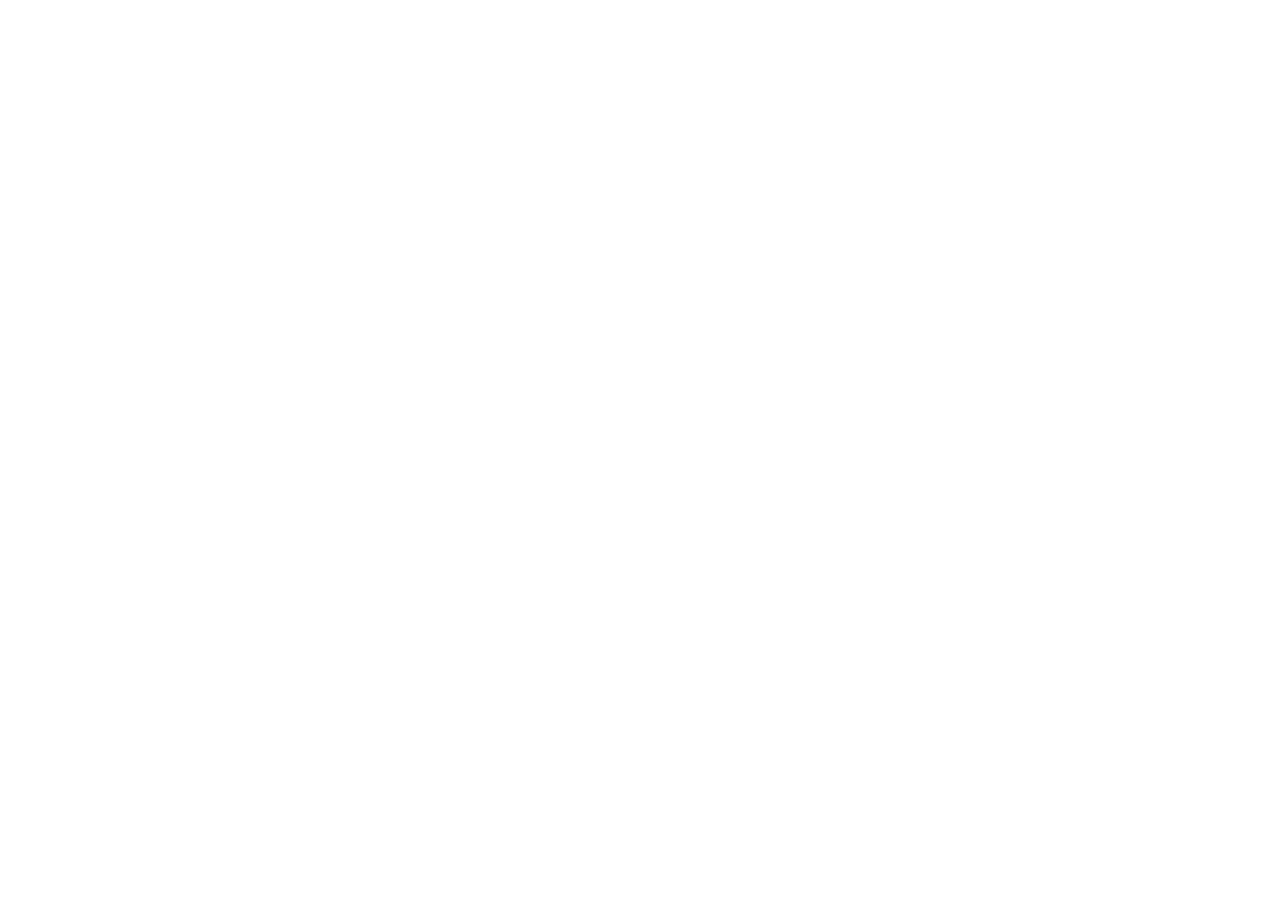
==== index.html @ 93388467 "Requirements-Agreements" ====
<!DOCTYPE html>
<html lang="en">
<head>
    <meta charset="UTF-8">
    <meta name="viewport" content="width=device-width, initial-scale=1.0">
    <title>El Granero de Lima</title>
</head>
<body>

    
    
</body>
</html>
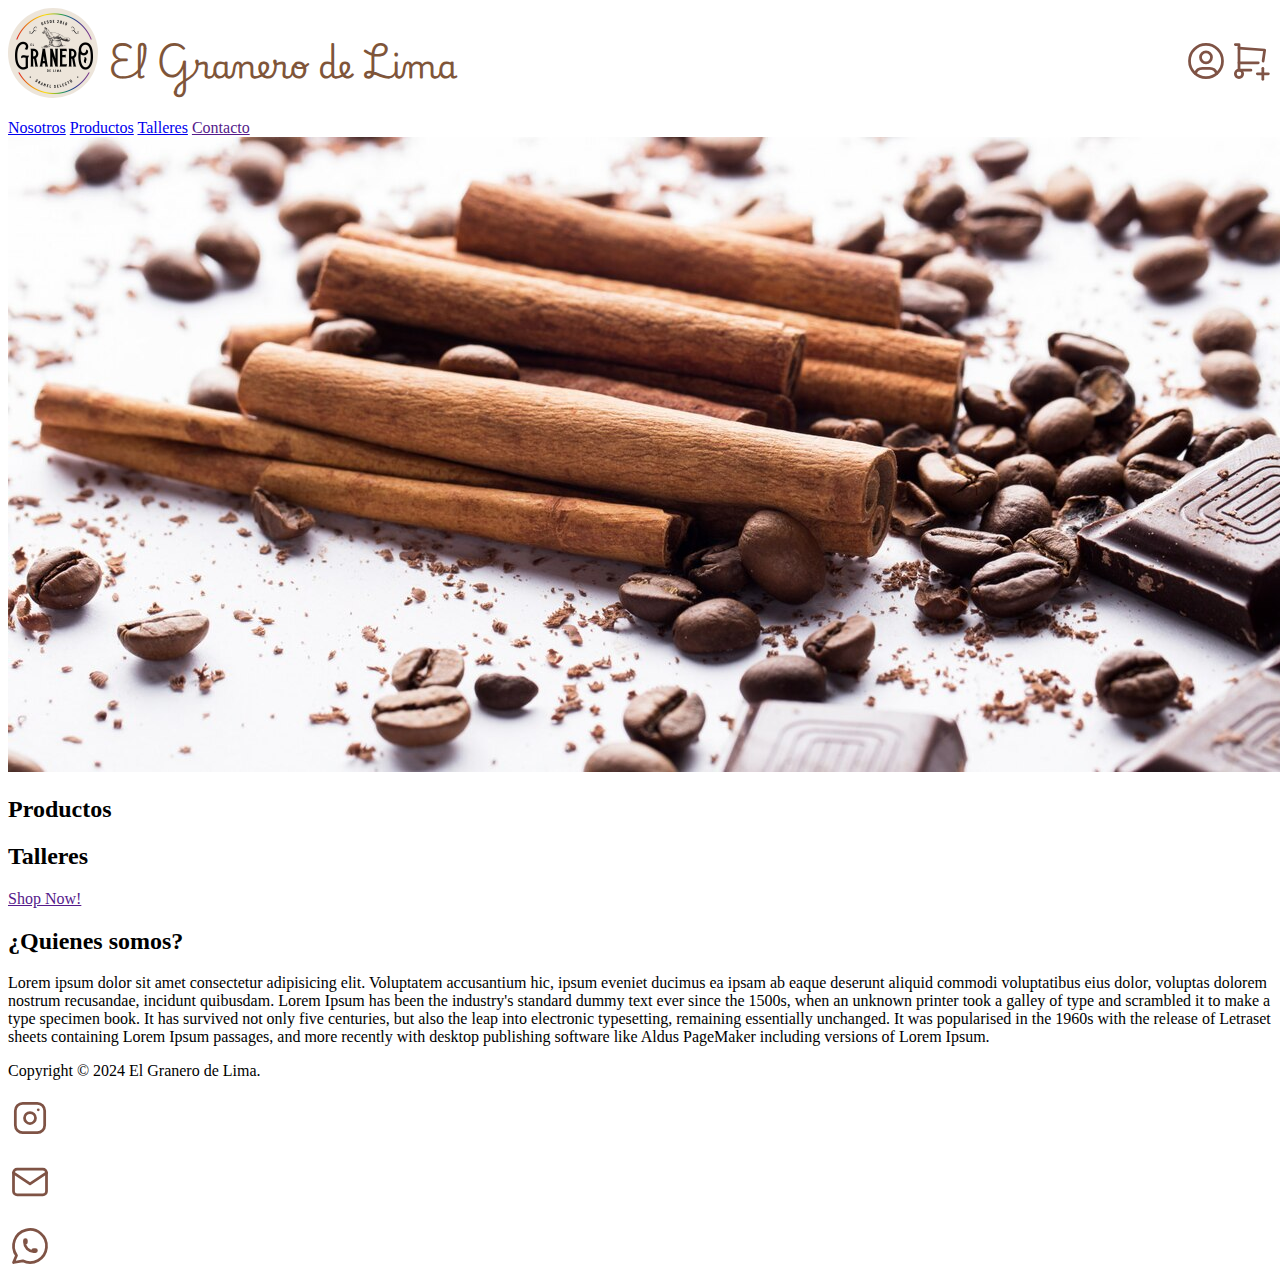
==== commit 873d17a6: "feature: modificar archivo index.html y elaborar estructura html de dicho archivo" ====
--- a/index.html
+++ b/index.html
@@ -4,10 +4,78 @@
     <meta charset="UTF-8">
     <meta name="viewport" content="width=device-width, initial-scale=1.0">
     <title>El Granero de Lima</title>
+    <link rel="preload" href="css/style.css" as="style">
+    <link rel="stylesheet" href="css/style.css">
+    <link rel="preconnect" href="https://fonts.googleapis.com">
+    <link rel="preconnect" href="https://fonts.gstatic.com" crossorigin>
+    <link href="https://fonts.googleapis.com/css2?family=Playwrite+PT:wght@100..400&family=Righteous&display=swap" rel="stylesheet">
 </head>
 <body>
-
-    
-    
+    <div class="header-container">
+    <header>
+        <img src="img/logo-granero.jpg">
+        <h1>El Granero de Lima</h1> 
+    </header>
+    <section>
+        <p><svg xmlns="http://www.w3.org/2000/svg" class="icon icon-tabler icon-tabler-user-circle" width="44" height="44" viewBox="0 0 24 24" stroke-width="1.5" stroke="#7f5345" fill="none" stroke-linecap="round" stroke-linejoin="round">
+            <path stroke="none" d="M0 0h24v24H0z" fill="none"/>
+            <path d="M12 12m-9 0a9 9 0 1 0 18 0a9 9 0 1 0 -18 0" />
+            <path d="M12 10m-3 0a3 3 0 1 0 6 0a3 3 0 1 0 -6 0" />
+            <path d="M6.168 18.849a4 4 0 0 1 3.832 -2.849h4a4 4 0 0 1 3.834 2.855" />
+          </svg>
+        </p>
+        <p><svg xmlns="http://www.w3.org/2000/svg" class="icon icon-tabler icon-tabler-shopping-cart-plus" width="44" height="44" viewBox="0 0 24 24" stroke-width="1.5" stroke="#7f5345" fill="none" stroke-linecap="round" stroke-linejoin="round">
+            <path stroke="none" d="M0 0h24v24H0z" fill="none"/>
+            <path d="M4 19a2 2 0 1 0 4 0a2 2 0 0 0 -4 0" />
+            <path d="M12.5 17h-6.5v-14h-2" />
+            <path d="M6 5l14 1l-.86 6.017m-2.64 .983h-10.5" />
+            <path d="M16 19h6" />
+            <path d="M19 16v6" />
+          </svg>
+        </p>
+    </section> 
+    </div>
+    <nav>
+        <a href="#info">Nosotros</a>
+        <a href="pages/sales.html">Productos</a>
+        <a href="#talleres">Talleres</a>
+        <a href="">Contacto</a>
+    </nav>
+    <img src="img/banner6.jpg">
+    <main>
+        <h2 id="productos">Productos</h2>
+        <h2 id="talleres">Talleres</h2>
+        <a href="">Shop Now!</a>
+        <h2 id="info">¿Quienes somos?</h2>
+        <p>Lorem ipsum dolor sit amet consectetur adipisicing elit. Voluptatem accusantium hic, ipsum eveniet ducimus ea ipsam ab eaque deserunt aliquid 
+            commodi voluptatibus eius dolor, voluptas dolorem nostrum recusandae, incidunt quibusdam. Lorem Ipsum has been the industry's standard dummy 
+            text ever since the 1500s, when an unknown printer took a galley of type and scrambled it to make a type specimen book. It has survived not 
+            only five centuries, but also the leap into electronic typesetting, remaining essentially unchanged. It was popularised in the 1960s with 
+            the release of Letraset sheets containing Lorem Ipsum passages, and more recently with desktop publishing software like Aldus PageMaker 
+            including versions of Lorem Ipsum.</p>
+    </main>
+    <footer>
+        <p>Copyright © 2024 El Granero de Lima.</p>
+        <p><svg xmlns="http://www.w3.org/2000/svg" class="icon icon-tabler icon-tabler-brand-instagram" width="44" height="44" viewBox="0 0 24 24" stroke-width="1.5" stroke="#7f5345" fill="none" stroke-linecap="round" stroke-linejoin="round">
+            <path stroke="none" d="M0 0h24v24H0z" fill="none"/>
+            <path d="M4 4m0 4a4 4 0 0 1 4 -4h8a4 4 0 0 1 4 4v8a4 4 0 0 1 -4 4h-8a4 4 0 0 1 -4 -4z" />
+            <path d="M12 12m-3 0a3 3 0 1 0 6 0a3 3 0 1 0 -6 0" />
+            <path d="M16.5 7.5l0 .01" />
+          </svg>
+        </p>
+        <p><svg xmlns="http://www.w3.org/2000/svg" class="icon icon-tabler icon-tabler-mail" width="44" height="44" viewBox="0 0 24 24" stroke-width="1.5" stroke="#7f5345" fill="none" stroke-linecap="round" stroke-linejoin="round">
+            <path stroke="none" d="M0 0h24v24H0z" fill="none"/>
+            <path d="M3 7a2 2 0 0 1 2 -2h14a2 2 0 0 1 2 2v10a2 2 0 0 1 -2 2h-14a2 2 0 0 1 -2 -2v-10z" />
+            <path d="M3 7l9 6l9 -6" />
+          </svg>
+        </p>
+        <p><svg xmlns="http://www.w3.org/2000/svg" class="icon icon-tabler icon-tabler-brand-whatsapp" width="44" height="44" viewBox="0 0 24 24" stroke-width="1.5" stroke="#7f5345" fill="none" stroke-linecap="round" stroke-linejoin="round">
+            <path stroke="none" d="M0 0h24v24H0z" fill="none"/>
+            <path d="M3 21l1.65 -3.8a9 9 0 1 1 3.4 2.9l-5.05 .9" />
+            <path d="M9 10a.5 .5 0 0 0 1 0v-1a.5 .5 0 0 0 -1 0v1a5 5 0 0 0 5 5h1a.5 .5 0 0 0 0 -1h-1a.5 .5 0 0 0 0 1" />
+          </svg>
+        </p>
+    </footer>
+    <script src="js/app.js"></script>
 </body>
 </html>--- a/css/style.css
+++ b/css/style.css
@@ -0,0 +1,23 @@
+header{
+    display: flex;
+}
+header img{
+    width: 90px;
+    height: 90px;
+    border-radius: 50%;
+}
+h1{
+    margin-left: 10px;
+    font-size: xx-large;
+    font-family: "Playwrite PT";
+    color: #7F5539;
+}
+section {
+    display: flex;
+    text-align: right;
+}
+.header-container{
+    display: flex;
+    align-items: center;
+    justify-content: space-between;
+}--- a/css/style.css
+++ b/css/style.css
@@ -0,0 +1,23 @@
+header{
+    display: flex;
+}
+header img{
+    width: 90px;
+    height: 90px;
+    border-radius: 50%;
+}
+h1{
+    margin-left: 10px;
+    font-size: xx-large;
+    font-family: "Playwrite PT";
+    color: #7F5539;
+}
+section {
+    display: flex;
+    text-align: right;
+}
+.header-container{
+    display: flex;
+    align-items: center;
+    justify-content: space-between;
+}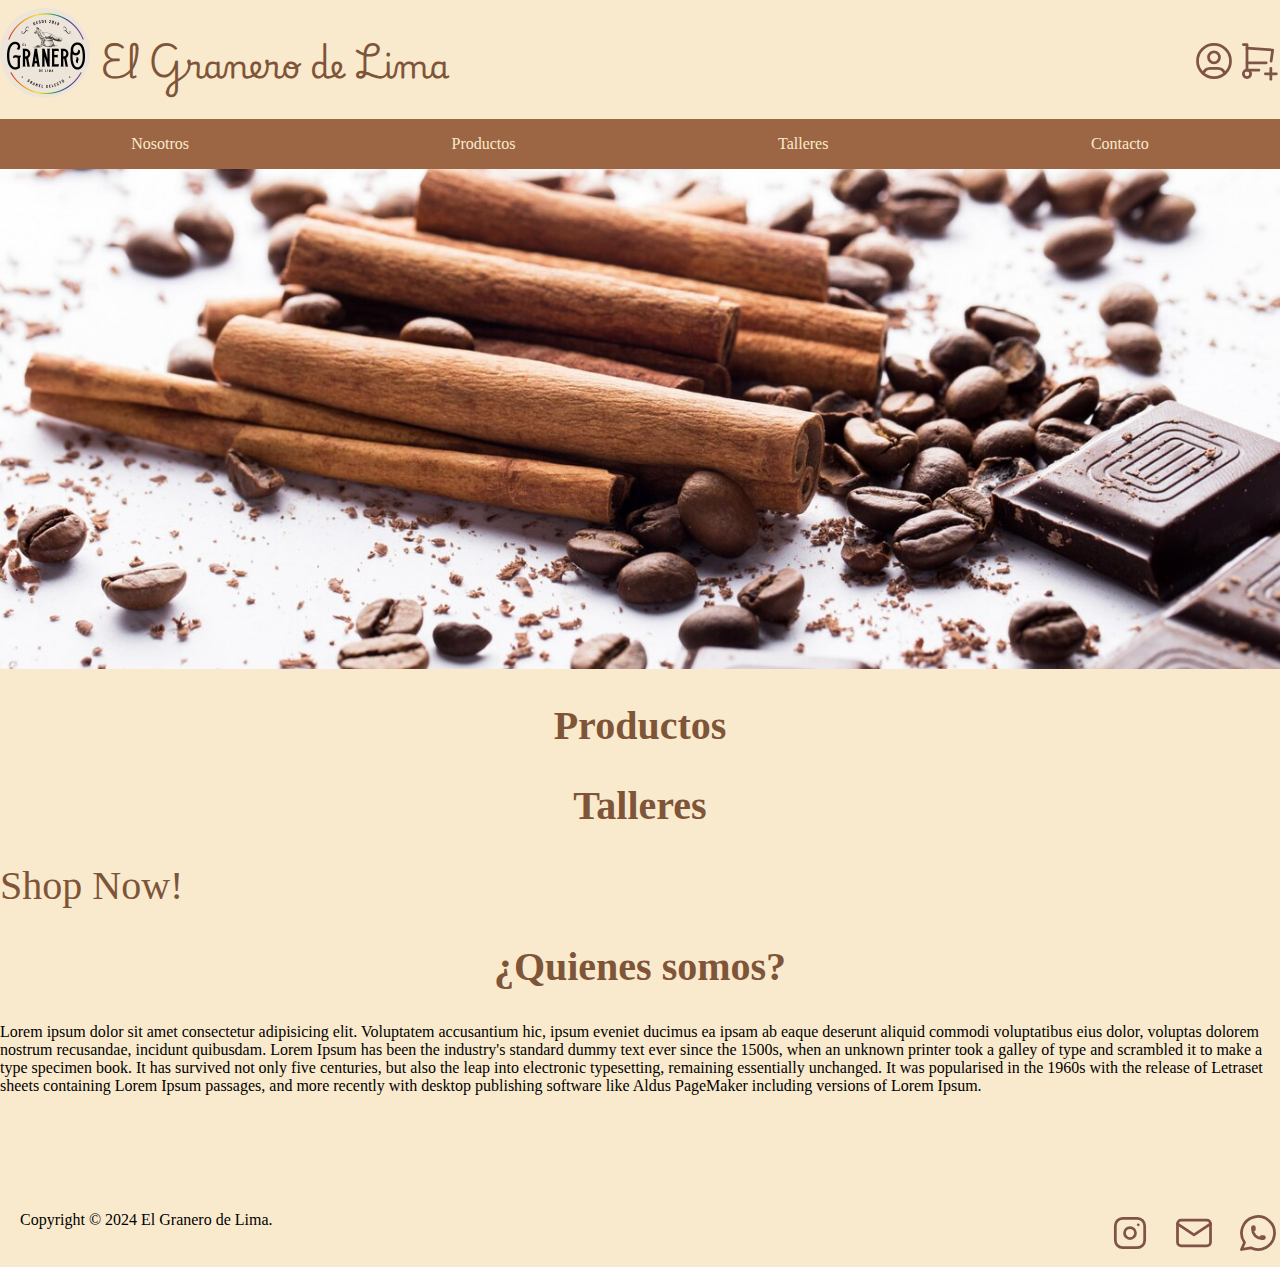
==== commit 4c635b45: "feature: aplicar estilos css a los archivos html" ====
--- a/index.html
+++ b/index.html
@@ -35,17 +35,23 @@
         </p>
     </section> 
     </div>
-    <nav>
-        <a href="#info">Nosotros</a>
-        <a href="pages/sales.html">Productos</a>
-        <a href="#talleres">Talleres</a>
-        <a href="">Contacto</a>
-    </nav>
-    <img src="img/banner6.jpg">
+    <div class="cabecera">
+        <div class="nav-bg">
+            <nav class="navegacion-principal contenedor">
+                <a href="../index.html">Nosotros</a>
+                <a href="./pages/sales.html">Productos</a>
+                <a href="#talleres">Talleres</a>
+                <a href="">Contacto</a>
+            </nav>
+        </div>
+        <div class="banner-container">
+            <img src="img/banner6.jpg">
+        </div>
+    </div>
     <main>
         <h2 id="productos">Productos</h2>
         <h2 id="talleres">Talleres</h2>
-        <a href="">Shop Now!</a>
+        <a href="pages/sales.html">Shop Now!</a>
         <h2 id="info">¿Quienes somos?</h2>
         <p>Lorem ipsum dolor sit amet consectetur adipisicing elit. Voluptatem accusantium hic, ipsum eveniet ducimus ea ipsam ab eaque deserunt aliquid 
             commodi voluptatibus eius dolor, voluptas dolorem nostrum recusandae, incidunt quibusdam. Lorem Ipsum has been the industry's standard dummy 
@@ -56,26 +62,29 @@
     </main>
     <footer>
         <p>Copyright © 2024 El Granero de Lima.</p>
-        <p><svg xmlns="http://www.w3.org/2000/svg" class="icon icon-tabler icon-tabler-brand-instagram" width="44" height="44" viewBox="0 0 24 24" stroke-width="1.5" stroke="#7f5345" fill="none" stroke-linecap="round" stroke-linejoin="round">
-            <path stroke="none" d="M0 0h24v24H0z" fill="none"/>
-            <path d="M4 4m0 4a4 4 0 0 1 4 -4h8a4 4 0 0 1 4 4v8a4 4 0 0 1 -4 4h-8a4 4 0 0 1 -4 -4z" />
-            <path d="M12 12m-3 0a3 3 0 1 0 6 0a3 3 0 1 0 -6 0" />
-            <path d="M16.5 7.5l0 .01" />
-          </svg>
-        </p>
-        <p><svg xmlns="http://www.w3.org/2000/svg" class="icon icon-tabler icon-tabler-mail" width="44" height="44" viewBox="0 0 24 24" stroke-width="1.5" stroke="#7f5345" fill="none" stroke-linecap="round" stroke-linejoin="round">
-            <path stroke="none" d="M0 0h24v24H0z" fill="none"/>
-            <path d="M3 7a2 2 0 0 1 2 -2h14a2 2 0 0 1 2 2v10a2 2 0 0 1 -2 2h-14a2 2 0 0 1 -2 -2v-10z" />
-            <path d="M3 7l9 6l9 -6" />
-          </svg>
-        </p>
-        <p><svg xmlns="http://www.w3.org/2000/svg" class="icon icon-tabler icon-tabler-brand-whatsapp" width="44" height="44" viewBox="0 0 24 24" stroke-width="1.5" stroke="#7f5345" fill="none" stroke-linecap="round" stroke-linejoin="round">
-            <path stroke="none" d="M0 0h24v24H0z" fill="none"/>
-            <path d="M3 21l1.65 -3.8a9 9 0 1 1 3.4 2.9l-5.05 .9" />
-            <path d="M9 10a.5 .5 0 0 0 1 0v-1a.5 .5 0 0 0 -1 0v1a5 5 0 0 0 5 5h1a.5 .5 0 0 0 0 -1h-1a.5 .5 0 0 0 0 1" />
-          </svg>
-        </p>
+        <div class="icons">
+                <p><svg xmlns="http://www.w3.org/2000/svg" class="icon icon-tabler icon-tabler-brand-instagram" width="44" height="44" viewBox="0 0 24 24" stroke-width="1.5" stroke="#7f5345" fill="none" stroke-linecap="round" stroke-linejoin="round">
+                    <path stroke="none" d="M0 0h24v24H0z" fill="none"/>
+                    <path d="M4 4m0 4a4 4 0 0 1 4 -4h8a4 4 0 0 1 4 4v8a4 4 0 0 1 -4 4h-8a4 4 0 0 1 -4 -4z" />
+                    <path d="M12 12m-3 0a3 3 0 1 0 6 0a3 3 0 1 0 -6 0" />
+                    <path d="M16.5 7.5l0 .01" />
+                </svg>
+                </p>
+                <p><svg xmlns="http://www.w3.org/2000/svg" class="icon icon-tabler icon-tabler-mail" width="44" height="44" viewBox="0 0 24 24" stroke-width="1.5" stroke="#7f5345" fill="none" stroke-linecap="round" stroke-linejoin="round">
+                    <path stroke="none" d="M0 0h24v24H0z" fill="none"/>
+                    <path d="M3 7a2 2 0 0 1 2 -2h14a2 2 0 0 1 2 2v10a2 2 0 0 1 -2 2h-14a2 2 0 0 1 -2 -2v-10z" />
+                    <path d="M3 7l9 6l9 -6" />
+                </svg>
+                </p>
+                <p><svg xmlns="http://www.w3.org/2000/svg" class="icon icon-tabler icon-tabler-brand-whatsapp" width="44" height="44" viewBox="0 0 24 24" stroke-width="1.5" stroke="#7f5345" fill="none" stroke-linecap="round" stroke-linejoin="round">
+                    <path stroke="none" d="M0 0h24v24H0z" fill="none"/>
+                    <path d="M3 21l1.65 -3.8a9 9 0 1 1 3.4 2.9l-5.05 .9" />
+                    <path d="M9 10a.5 .5 0 0 0 1 0v-1a.5 .5 0 0 0 -1 0v1a5 5 0 0 0 5 5h1a.5 .5 0 0 0 0 -1h-1a.5 .5 0 0 0 0 1" />
+                </svg>
+                </p>
+        </div>
+       
     </footer>
-    <script src="js/app.js"></script>
+    <!-- <script src="js/app.js"></script> -->
 </body>
 </html>--- a/css/style.css
+++ b/css/style.css
@@ -1,3 +1,8 @@
+body{
+    width: 100%;
+    margin-left: 0;
+    background-color: #FAEACD;
+}
 header{
     display: flex;
 }
@@ -20,4 +25,74 @@
     display: flex;
     align-items: center;
     justify-content: space-between;
+}
+.contenedor{
+    width: 100%;
+    margin: 0;
+}
+.nav-bg{
+    background-color: #9C6644;
+    width: 100%;
+}
+.navegacion-principal{
+    background-color: #9C6644; 
+    width: 100%;
+    display: flex;
+    justify-content: space-around;
+}
+.navegacion-principal a{
+    color:#FAEACD; 
+    text-decoration: none;
+    padding: 1rem;
+}
+.navegacion-principal a:hover {
+    background-color: #DDB892;
+    color: #7F5539;
+}
+.banner-container {
+    width: 100%;
+    height: 500px;
+    margin: 0;
+    overflow: hidden;
+    position: relative;
+}
+
+.banner-container img {
+    width: 100%;
+    height: auto;
+    position: absolute;
+    top: 50%;
+    left: 50%;
+    transform: translate(-50%, -50%);
+    background-color: rgba(0, 0, 0, 0.5);
+}
+main{
+    margin-bottom: 100px;
+}
+main h2 {
+    text-align: center;
+    color: #7F5539;
+    font-size: 2.5rem;
+}
+main a {
+    text-align: center;
+    color: #7F5539;
+    font-size: 2.5rem;
+    text-decoration: none;
+}
+main section img{
+width: 400px;
+height: 400px;
+margin-left: 90px;
+}
+footer {
+    display: flex;
+    justify-content:space-between;
+}
+.icons{
+    display: flex;
+}
+footer p{
+    margin-left: 20px;
+    margin-bottom: 0;
 }--- a/css/style.css
+++ b/css/style.css
@@ -1,3 +1,8 @@
+body{
+    width: 100%;
+    margin-left: 0;
+    background-color: #FAEACD;
+}
 header{
     display: flex;
 }
@@ -20,4 +25,74 @@
     display: flex;
     align-items: center;
     justify-content: space-between;
+}
+.contenedor{
+    width: 100%;
+    margin: 0;
+}
+.nav-bg{
+    background-color: #9C6644;
+    width: 100%;
+}
+.navegacion-principal{
+    background-color: #9C6644; 
+    width: 100%;
+    display: flex;
+    justify-content: space-around;
+}
+.navegacion-principal a{
+    color:#FAEACD; 
+    text-decoration: none;
+    padding: 1rem;
+}
+.navegacion-principal a:hover {
+    background-color: #DDB892;
+    color: #7F5539;
+}
+.banner-container {
+    width: 100%;
+    height: 500px;
+    margin: 0;
+    overflow: hidden;
+    position: relative;
+}
+
+.banner-container img {
+    width: 100%;
+    height: auto;
+    position: absolute;
+    top: 50%;
+    left: 50%;
+    transform: translate(-50%, -50%);
+    background-color: rgba(0, 0, 0, 0.5);
+}
+main{
+    margin-bottom: 100px;
+}
+main h2 {
+    text-align: center;
+    color: #7F5539;
+    font-size: 2.5rem;
+}
+main a {
+    text-align: center;
+    color: #7F5539;
+    font-size: 2.5rem;
+    text-decoration: none;
+}
+main section img{
+width: 400px;
+height: 400px;
+margin-left: 90px;
+}
+footer {
+    display: flex;
+    justify-content:space-between;
+}
+.icons{
+    display: flex;
+}
+footer p{
+    margin-left: 20px;
+    margin-bottom: 0;
 }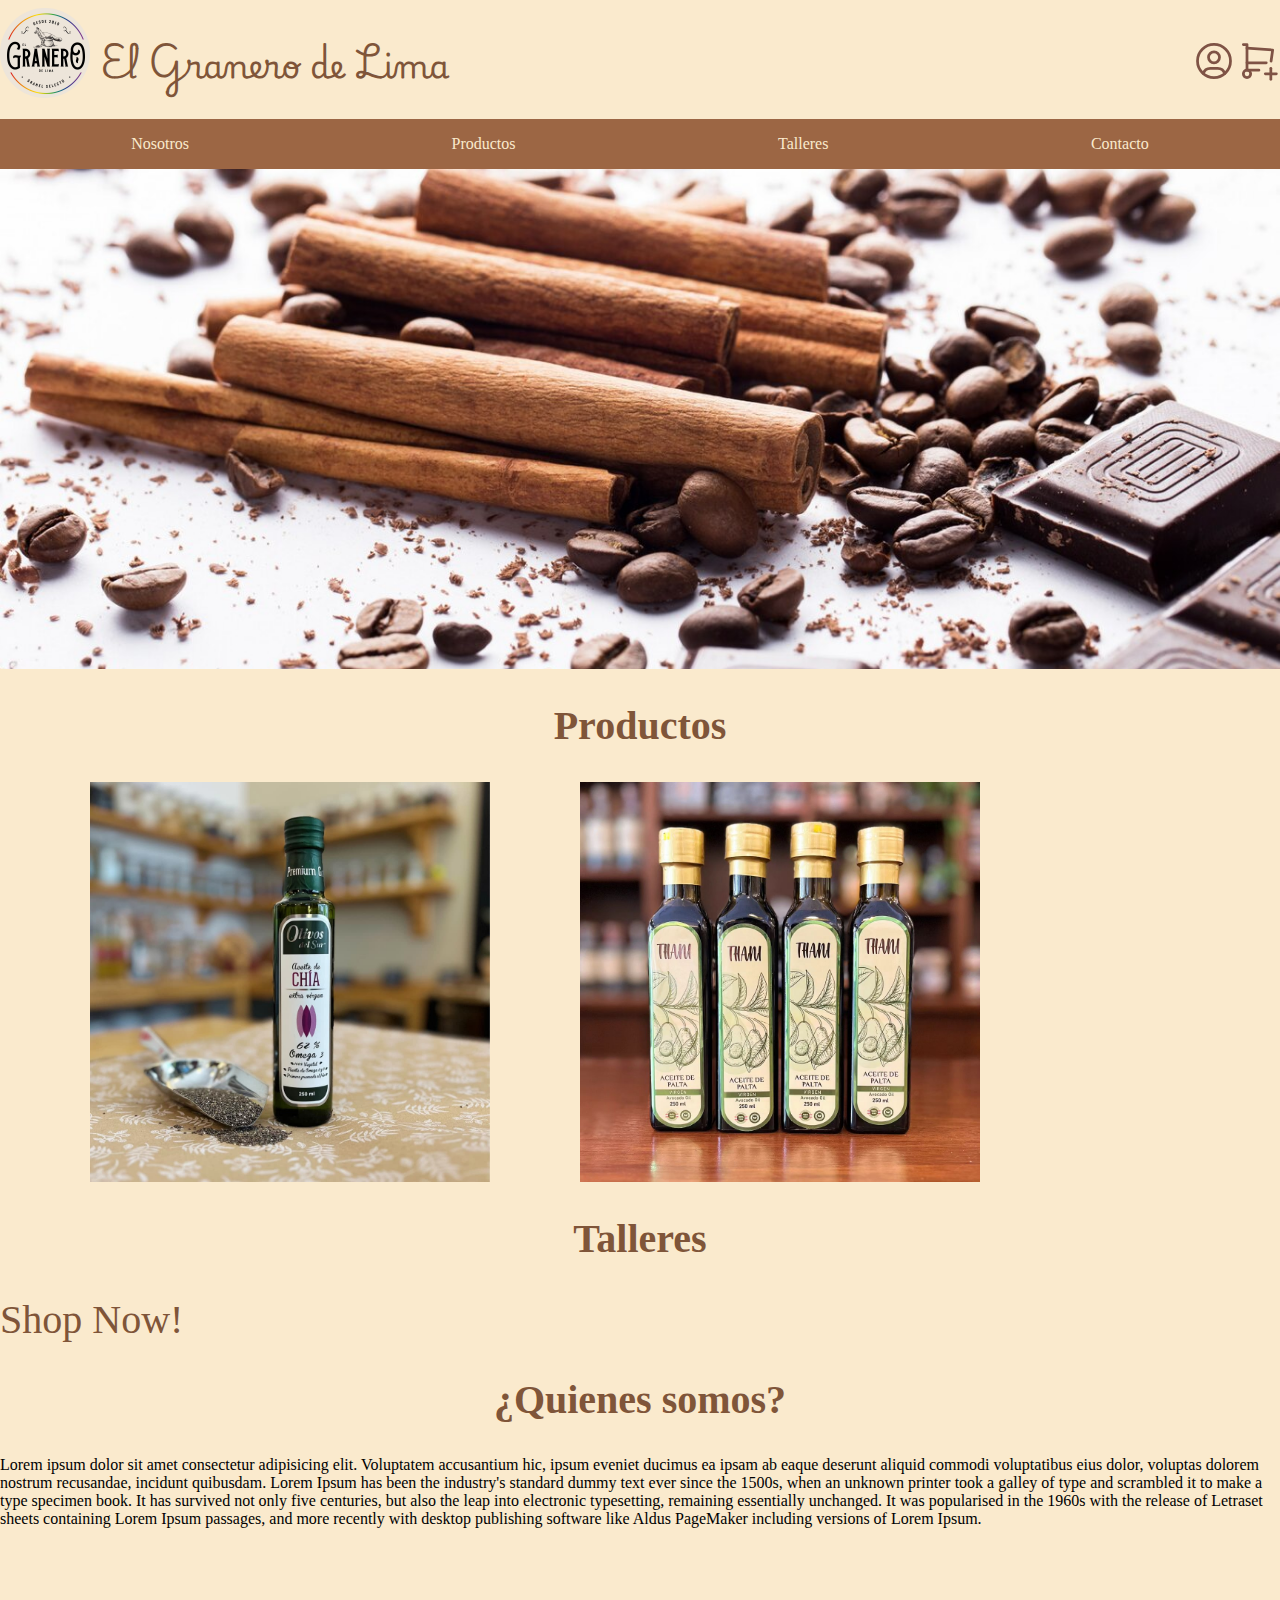
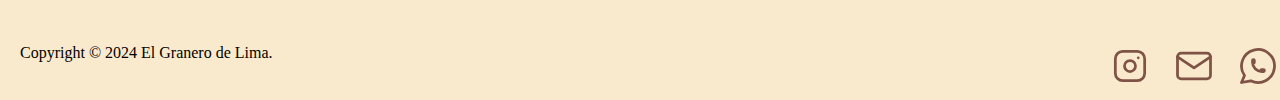
==== commit 5d7749a6: "agregar imagenes productos a index.html" ====
--- a/index.html
+++ b/index.html
@@ -50,6 +50,10 @@
     </div>
     <main>
         <h2 id="productos">Productos</h2>
+        <section>
+            <img src="../img/aceitechia250ml.jpg">
+            <img src="../img/aceitepalta.jpg">  
+        </section>
         <h2 id="talleres">Talleres</h2>
         <a href="pages/sales.html">Shop Now!</a>
         <h2 id="info">¿Quienes somos?</h2>
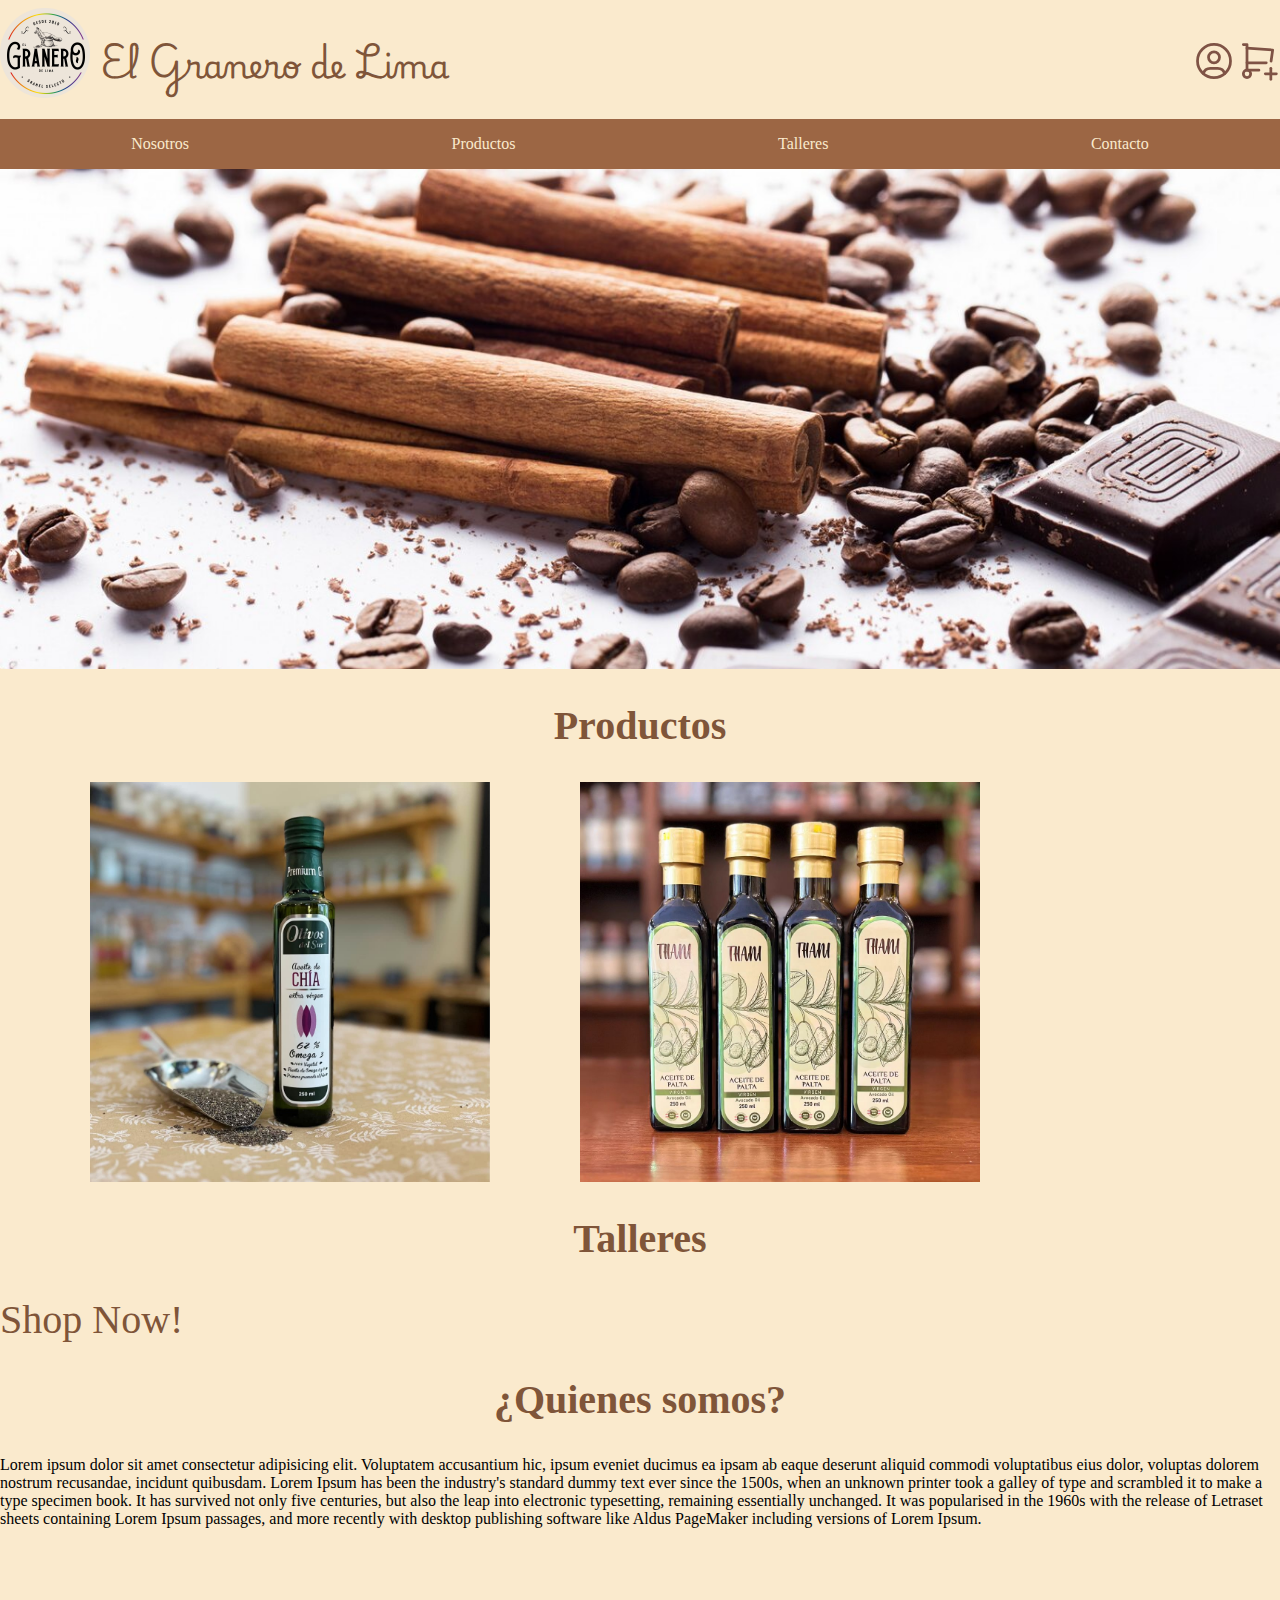
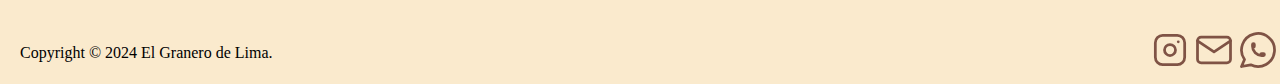
==== commit 33450258: "crear archivo formulario.html y agregar enlaces a los íconos" ====
--- a/index.html
+++ b/index.html
@@ -17,14 +17,14 @@
         <h1>El Granero de Lima</h1> 
     </header>
     <section>
-        <p><svg xmlns="http://www.w3.org/2000/svg" class="icon icon-tabler icon-tabler-user-circle" width="44" height="44" viewBox="0 0 24 24" stroke-width="1.5" stroke="#7f5345" fill="none" stroke-linecap="round" stroke-linejoin="round">
+        <a href="./pages/formulario.html"><svg xmlns="http://www.w3.org/2000/svg" class="icon icon-tabler icon-tabler-user-circle" width="44" height="44" viewBox="0 0 24 24" stroke-width="1.5" stroke="#7f5345" fill="none" stroke-linecap="round" stroke-linejoin="round">
             <path stroke="none" d="M0 0h24v24H0z" fill="none"/>
             <path d="M12 12m-9 0a9 9 0 1 0 18 0a9 9 0 1 0 -18 0" />
             <path d="M12 10m-3 0a3 3 0 1 0 6 0a3 3 0 1 0 -6 0" />
             <path d="M6.168 18.849a4 4 0 0 1 3.832 -2.849h4a4 4 0 0 1 3.834 2.855" />
           </svg>
-        </p>
-        <p><svg xmlns="http://www.w3.org/2000/svg" class="icon icon-tabler icon-tabler-shopping-cart-plus" width="44" height="44" viewBox="0 0 24 24" stroke-width="1.5" stroke="#7f5345" fill="none" stroke-linecap="round" stroke-linejoin="round">
+        </a>
+        <a><svg xmlns="http://www.w3.org/2000/svg" class="icon icon-tabler icon-tabler-shopping-cart-plus" width="44" height="44" viewBox="0 0 24 24" stroke-width="1.5" stroke="#7f5345" fill="none" stroke-linecap="round" stroke-linejoin="round">
             <path stroke="none" d="M0 0h24v24H0z" fill="none"/>
             <path d="M4 19a2 2 0 1 0 4 0a2 2 0 0 0 -4 0" />
             <path d="M12.5 17h-6.5v-14h-2" />
@@ -32,7 +32,7 @@
             <path d="M16 19h6" />
             <path d="M19 16v6" />
           </svg>
-        </p>
+        </a>
     </section> 
     </div>
     <div class="cabecera">
@@ -51,8 +51,8 @@
     <main>
         <h2 id="productos">Productos</h2>
         <section>
-            <img src="../img/aceitechia250ml.jpg">
-            <img src="../img/aceitepalta.jpg">  
+            <img src="./img/aceitechia250ml.jpg">
+            <img src="./img/aceitepalta.jpg">  
         </section>
         <h2 id="talleres">Talleres</h2>
         <a href="pages/sales.html">Shop Now!</a>
@@ -67,25 +67,25 @@
     <footer>
         <p>Copyright © 2024 El Granero de Lima.</p>
         <div class="icons">
-                <p><svg xmlns="http://www.w3.org/2000/svg" class="icon icon-tabler icon-tabler-brand-instagram" width="44" height="44" viewBox="0 0 24 24" stroke-width="1.5" stroke="#7f5345" fill="none" stroke-linecap="round" stroke-linejoin="round">
-                    <path stroke="none" d="M0 0h24v24H0z" fill="none"/>
-                    <path d="M4 4m0 4a4 4 0 0 1 4 -4h8a4 4 0 0 1 4 4v8a4 4 0 0 1 -4 4h-8a4 4 0 0 1 -4 -4z" />
-                    <path d="M12 12m-3 0a3 3 0 1 0 6 0a3 3 0 1 0 -6 0" />
-                    <path d="M16.5 7.5l0 .01" />
+            <a href="https://www.instagram.com/elgranerodelima/?hl=es"><svg xmlns="http://www.w3.org/2000/svg" class="icon icon-tabler icon-tabler-brand-instagram" width="44" height="44" viewBox="0 0 24 24" stroke-width="1.5" stroke="#7f5345" fill="none" stroke-linecap="round" stroke-linejoin="round">
+                <path stroke="none" d="M0 0h24v24H0z" fill="none"/>
+                <path d="M4 4m0 4a4 4 0 0 1 4 -4h8a4 4 0 0 1 4 4v8a4 4 0 0 1 -4 4h-8a4 4 0 0 1 -4 -4z" />
+                <path d="M12 12m-3 0a3 3 0 1 0 6 0a3 3 0 1 0 -6 0" />
+                <path d="M16.5 7.5l0 .01" />
                 </svg>
-                </p>
-                <p><svg xmlns="http://www.w3.org/2000/svg" class="icon icon-tabler icon-tabler-mail" width="44" height="44" viewBox="0 0 24 24" stroke-width="1.5" stroke="#7f5345" fill="none" stroke-linecap="round" stroke-linejoin="round">
-                    <path stroke="none" d="M0 0h24v24H0z" fill="none"/>
-                    <path d="M3 7a2 2 0 0 1 2 -2h14a2 2 0 0 1 2 2v10a2 2 0 0 1 -2 2h-14a2 2 0 0 1 -2 -2v-10z" />
-                    <path d="M3 7l9 6l9 -6" />
+            </a>
+            <a href="https://mail.google.com/mail/u/0/?fs=1&tf=cm&source=mailto&to=elgranerodelima.pe@gmail.com"><svg xmlns="http://www.w3.org/2000/svg" class="icon icon-tabler icon-tabler-mail" width="44" height="44" viewBox="0 0 24 24" stroke-width="1.5" stroke="#7f5345" fill="none" stroke-linecap="round" stroke-linejoin="round">
+                <path stroke="none" d="M0 0h24v24H0z" fill="none"/>
+                <path d="M3 7a2 2 0 0 1 2 -2h14a2 2 0 0 1 2 2v10a2 2 0 0 1 -2 2h-14a2 2 0 0 1 -2 -2v-10z" />
+                <path d="M3 7l9 6l9 -6" />
                 </svg>
-                </p>
-                <p><svg xmlns="http://www.w3.org/2000/svg" class="icon icon-tabler icon-tabler-brand-whatsapp" width="44" height="44" viewBox="0 0 24 24" stroke-width="1.5" stroke="#7f5345" fill="none" stroke-linecap="round" stroke-linejoin="round">
-                    <path stroke="none" d="M0 0h24v24H0z" fill="none"/>
-                    <path d="M3 21l1.65 -3.8a9 9 0 1 1 3.4 2.9l-5.05 .9" />
-                    <path d="M9 10a.5 .5 0 0 0 1 0v-1a.5 .5 0 0 0 -1 0v1a5 5 0 0 0 5 5h1a.5 .5 0 0 0 0 -1h-1a.5 .5 0 0 0 0 1" />
+            </a>
+            <a href="https://api.whatsapp.com/send/?phone=51942160182&text&type=phone_number&app_absent=0"><svg xmlns="http://www.w3.org/2000/svg" class="icon icon-tabler icon-tabler-brand-whatsapp" width="44" height="44" viewBox="0 0 24 24" stroke-width="1.5" stroke="#7f5345" fill="none" stroke-linecap="round" stroke-linejoin="round">
+                <path stroke="none" d="M0 0h24v24H0z" fill="none"/>
+                <path d="M3 21l1.65 -3.8a9 9 0 1 1 3.4 2.9l-5.05 .9" />
+                <path d="M9 10a.5 .5 0 0 0 1 0v-1a.5 .5 0 0 0 -1 0v1a5 5 0 0 0 5 5h1a.5 .5 0 0 0 0 -1h-1a.5 .5 0 0 0 0 1" />
                 </svg>
-                </p>
+            </a>
         </div>
        
     </footer>
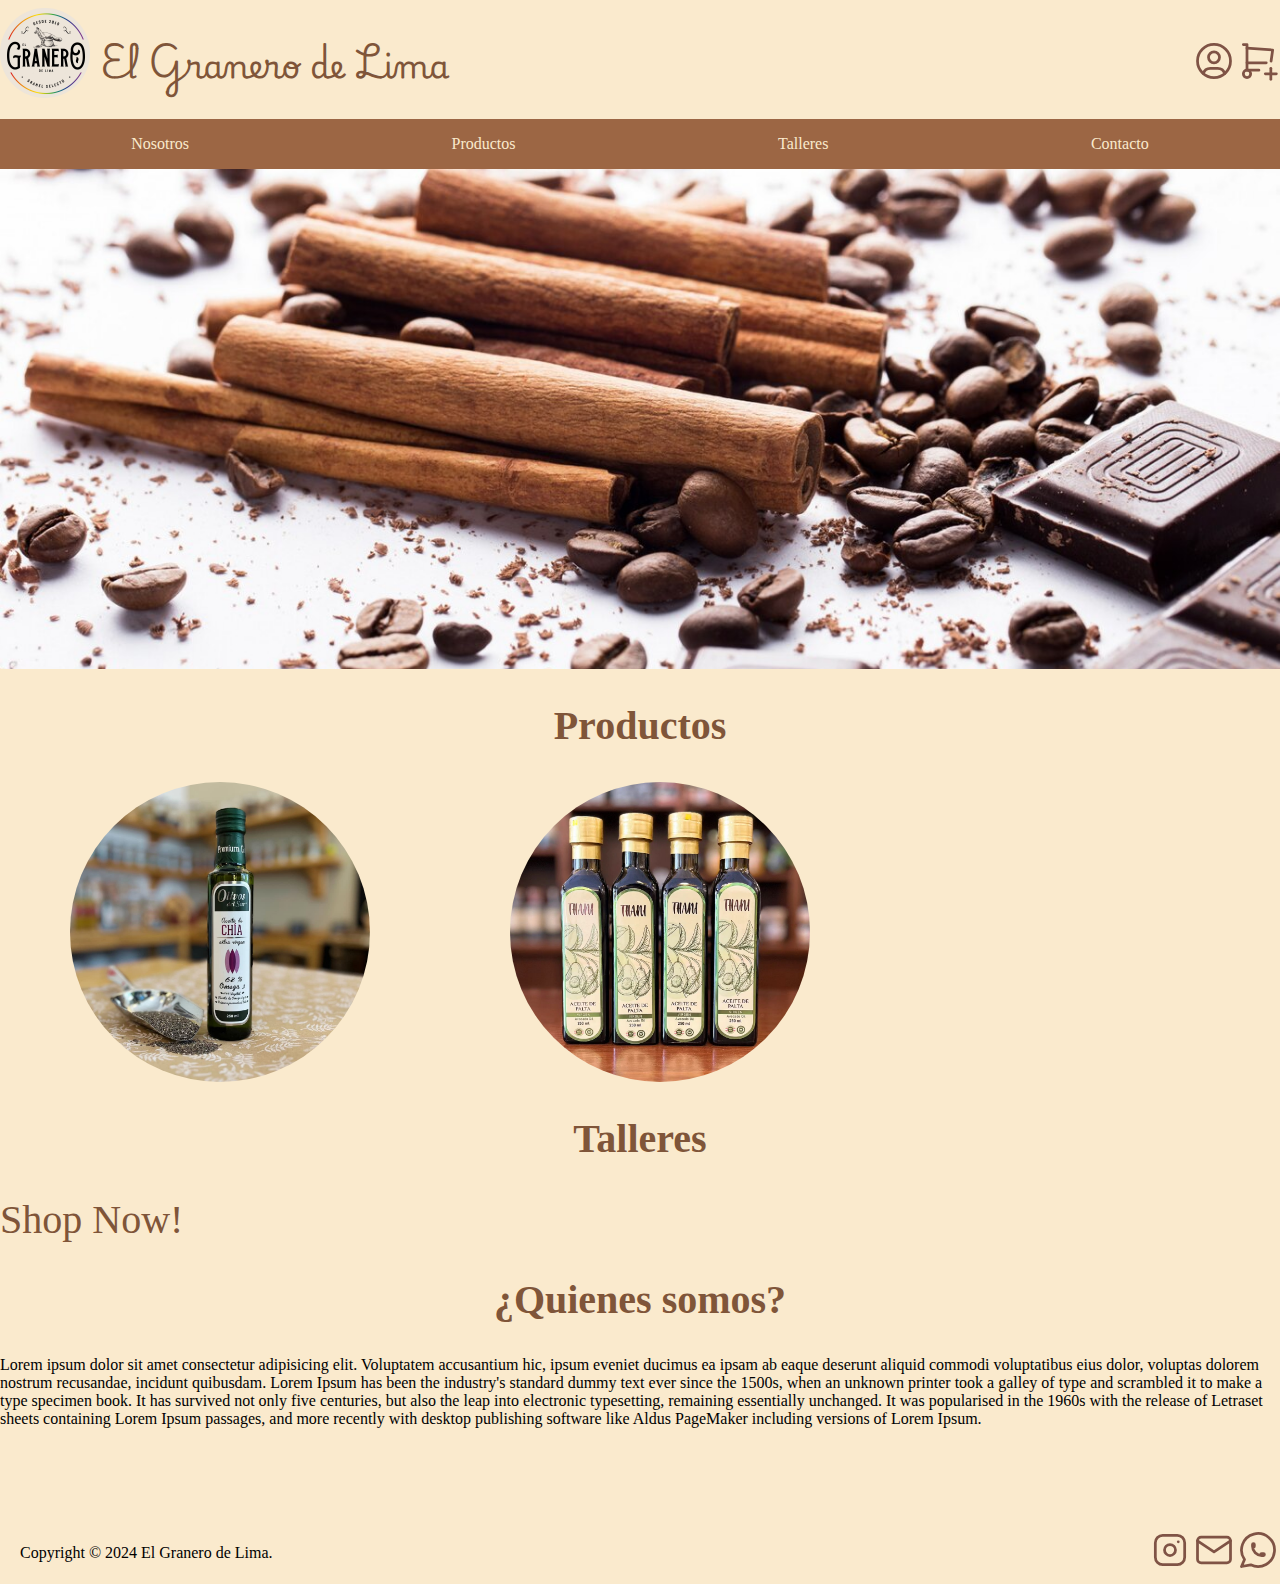
==== commit e5e2a10d: "feature: implementar el código Js para el formulario de Datos del Cliente y guardar en Localstorage" ====
--- a/index.html
+++ b/index.html
@@ -41,7 +41,7 @@
                 <a href="../index.html">Nosotros</a>
                 <a href="./pages/sales.html">Productos</a>
                 <a href="#talleres">Talleres</a>
-                <a href="">Contacto</a>
+                <a href="./pages/formulario.html">Contacto</a>
             </nav>
         </div>
         <div class="banner-container">
--- a/css/style.css
+++ b/css/style.css
@@ -81,9 +81,32 @@
     text-decoration: none;
 }
 main section img{
-width: 400px;
-height: 400px;
-margin-left: 90px;
+    width: 300px;
+    height: 300px;
+    margin-left: 70px;
+    margin-right: 70px;
+    border-radius: 50%;
+}
+.grid-imagenes{
+    display: grid;
+    grid-template-columns: repeat(3, 0.1fr);
+    justify-content: center;
+}
+.producto {
+    /* padding: 10px; */
+    text-align: center;
+}
+  
+.info-producto {
+    /* margin-top: 15px; */
+    font-size: 16px;
+}
+  
+select {
+    /* padding: 8px; */
+    border: 1px solid #aaa;
+    border-radius: 5px;
+    margin-bottom: 30px;
 }
 footer {
     display: flex;
--- a/css/style.css
+++ b/css/style.css
@@ -81,9 +81,32 @@
     text-decoration: none;
 }
 main section img{
-width: 400px;
-height: 400px;
-margin-left: 90px;
+    width: 300px;
+    height: 300px;
+    margin-left: 70px;
+    margin-right: 70px;
+    border-radius: 50%;
+}
+.grid-imagenes{
+    display: grid;
+    grid-template-columns: repeat(3, 0.1fr);
+    justify-content: center;
+}
+.producto {
+    /* padding: 10px; */
+    text-align: center;
+}
+  
+.info-producto {
+    /* margin-top: 15px; */
+    font-size: 16px;
+}
+  
+select {
+    /* padding: 8px; */
+    border: 1px solid #aaa;
+    border-radius: 5px;
+    margin-bottom: 30px;
 }
 footer {
     display: flex;
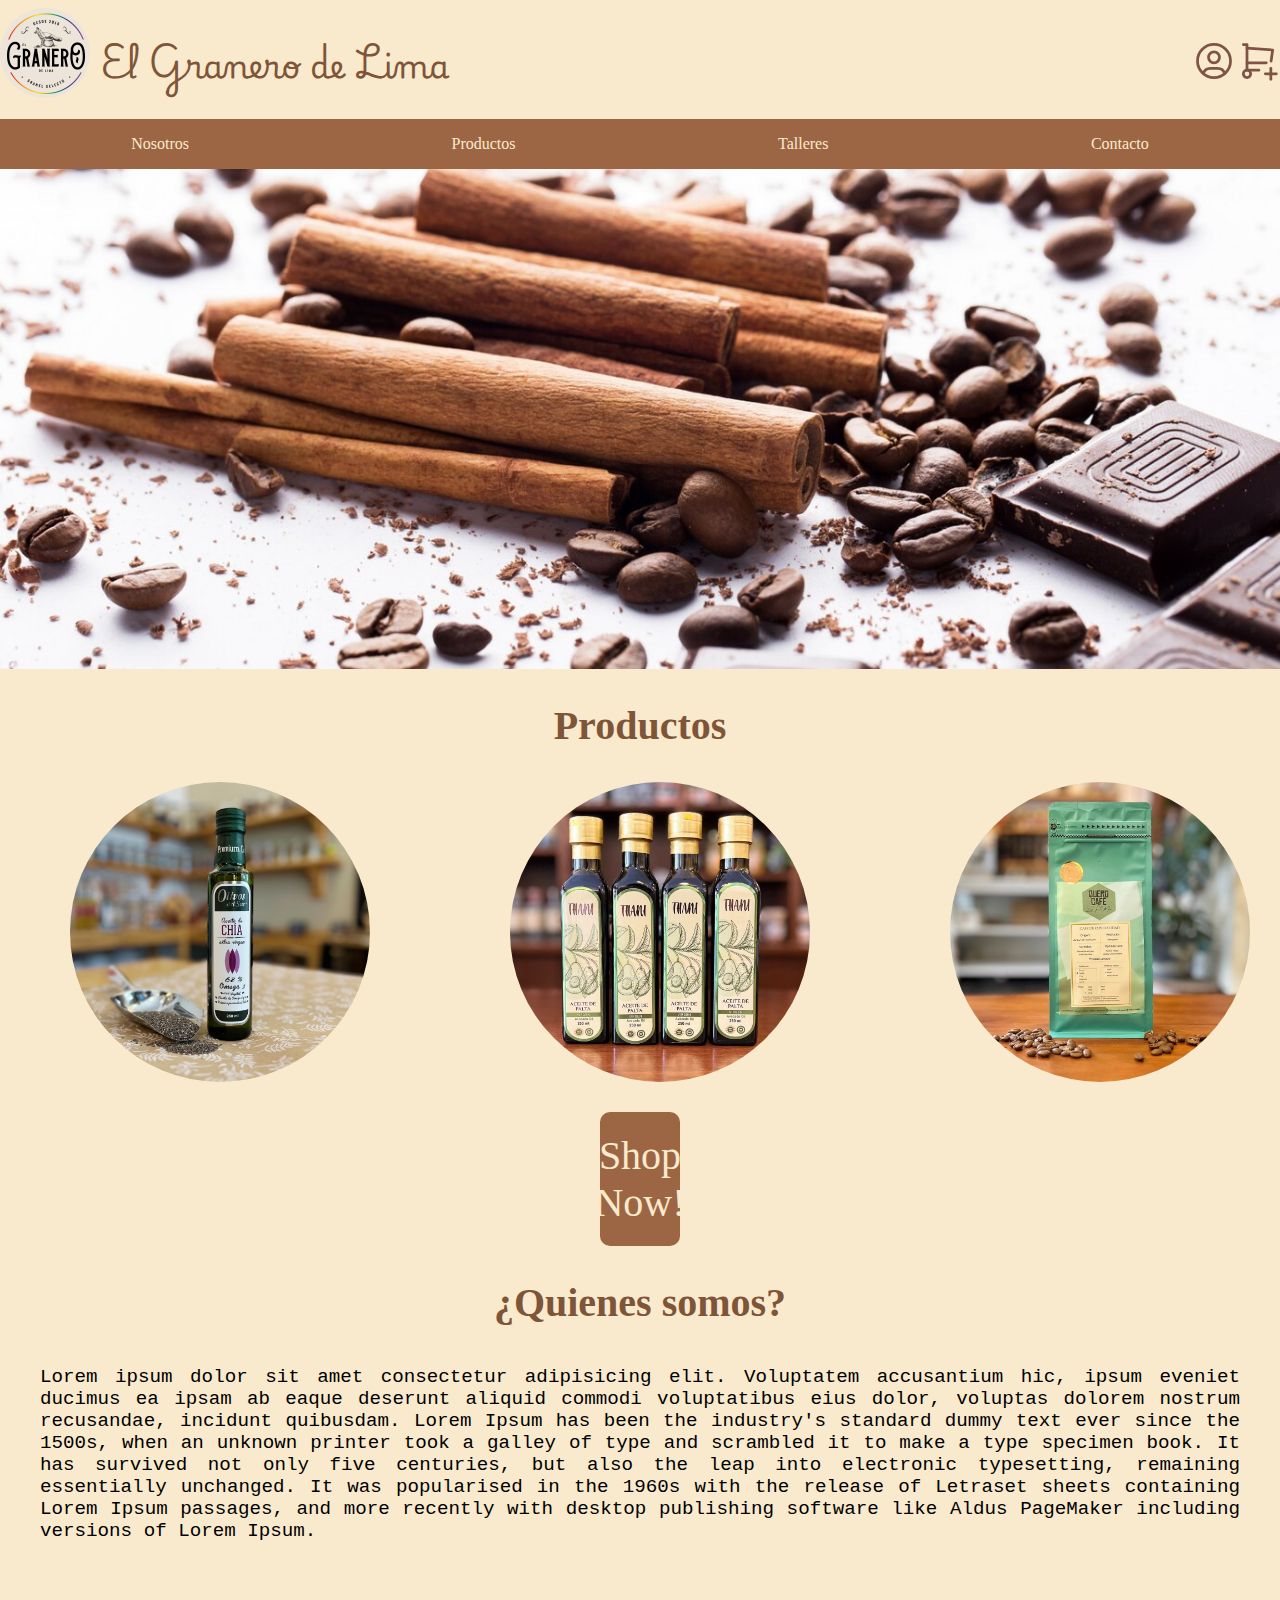
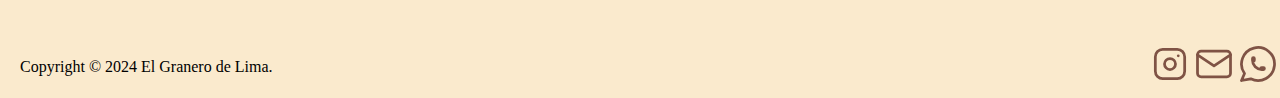
==== commit f767571a: "feature: aplicar estilos a todas las páginas y añadir carrito de compras" ====
--- a/index.html
+++ b/index.html
@@ -24,7 +24,7 @@
             <path d="M6.168 18.849a4 4 0 0 1 3.832 -2.849h4a4 4 0 0 1 3.834 2.855" />
           </svg>
         </a>
-        <a><svg xmlns="http://www.w3.org/2000/svg" class="icon icon-tabler icon-tabler-shopping-cart-plus" width="44" height="44" viewBox="0 0 24 24" stroke-width="1.5" stroke="#7f5345" fill="none" stroke-linecap="round" stroke-linejoin="round">
+        <a href="carrito.html"><svg xmlns="http://www.w3.org/2000/svg" class="icon icon-tabler icon-tabler-shopping-cart-plus" width="44" height="44" viewBox="0 0 24 24" stroke-width="1.5" stroke="#7f5345" fill="none" stroke-linecap="round" stroke-linejoin="round">
             <path stroke="none" d="M0 0h24v24H0z" fill="none"/>
             <path d="M4 19a2 2 0 1 0 4 0a2 2 0 0 0 -4 0" />
             <path d="M12.5 17h-6.5v-14h-2" />
@@ -48,14 +48,17 @@
             <img src="img/banner6.jpg">
         </div>
     </div>
-    <main>
+    <main class="index">
         <h2 id="productos">Productos</h2>
-        <section>
+        <section class="imagenes">
             <img src="./img/aceitechia250ml.jpg">
-            <img src="./img/aceitepalta.jpg">  
+            <img src="./img/aceitepalta.jpg"> 
+            <img src="./img/cafequero250gr.jpg" alt="">
         </section>
-        <h2 id="talleres">Talleres</h2>
-        <a href="pages/sales.html">Shop Now!</a>
+        <div class="button">
+         <a href="pages/sales.html">Shop Now!</a>   
+        </div>
+        
         <h2 id="info">¿Quienes somos?</h2>
         <p>Lorem ipsum dolor sit amet consectetur adipisicing elit. Voluptatem accusantium hic, ipsum eveniet ducimus ea ipsam ab eaque deserunt aliquid 
             commodi voluptatibus eius dolor, voluptas dolorem nostrum recusandae, incidunt quibusdam. Lorem Ipsum has been the industry's standard dummy 
--- a/css/style.css
+++ b/css/style.css
@@ -87,6 +87,26 @@
     margin-right: 70px;
     border-radius: 50%;
 }
+.index p{
+    font-family: 'Courier New', Courier, monospace;
+    font-size: larger;
+    text-align: justify;
+    margin: 40px;
+}
+
+.button a {
+    background-color: #9C6644;
+    color: #FAEACD;
+    padding: 20px;
+    margin: 30px 600px;
+    display: flex;
+    justify-content: center;
+    border-radius: 10px;
+}
+div .button{
+    display: flex;
+    justify-content: center;
+}
 .grid-imagenes{
     display: grid;
     grid-template-columns: repeat(3, 0.1fr);
@@ -101,13 +121,96 @@
     /* margin-top: 15px; */
     font-size: 16px;
 }
-  
+.nombreForm {
+justify-content:center ;
+} 
 select {
-    /* padding: 8px; */
     border: 1px solid #aaa;
     border-radius: 5px;
     margin-bottom: 30px;
 }
+.form {
+    display: flex;
+    justify-content: center;
+    align-items: center;
+    height: 80vh;
+}
+form {
+    width: 300px;
+    height: 500px;
+    padding: 20px;
+    background-color: #f4f1ed;
+    border-radius: 8px;
+    box-shadow: 0px 0px 10px rgba(0, 0, 0, 0.1);
+  }
+
+  .formulario input{
+    display: block;
+    width: 100%;
+    margin-bottom: 10px; 
+    padding: 10px;
+    font-size: 16px; 
+    border: 1px solid #ccc; 
+    border-radius: 4px; 
+    box-sizing: border-box;
+    margin-top: 10px; 
+  }
+    input[type="text"],
+    input[type="email"] {
+    display: block !important;
+    width: 100% !important;
+    margin-bottom: 10px !important;
+    padding: 10px !important;
+    font-size: 16px !important;
+    border: 1px solid #ccc !important;
+    border-radius: 4px !important;
+    box-sizing: border-box !important;
+    }
+
+  input[type="radio"] {
+    display: inline-block;
+    width: auto;
+    margin-right: 5px;
+  }
+  
+  input[type="radio"] + label {
+    display: inline-block;
+    margin-right: 15px;
+  }
+  
+  button[type="submit"] {
+    width: 100%;
+    padding: 10px;
+    background-color: #7f5345;
+    color: white;
+    font-size: 16px;
+    border: none;
+    border-radius: 4px;
+    cursor: pointer;
+    transition: background-color 0.3s ease;
+    margin-top: 30px;
+  }
+  
+  button[type="submit"]:hover {
+    background-color: #5f3a34;
+  }
+  
+  fieldset {
+    border: none;
+    padding: 0;
+    margin: 0;
+  }
+  
+  legend {
+    font-size: 18px;
+    margin-bottom: 10px;
+    text-align: center;
+  }
+  
+  .formulario div {
+    /* margin-bottom: 15px; */
+  }
+
 footer {
     display: flex;
     justify-content:space-between;
--- a/css/style.css
+++ b/css/style.css
@@ -87,6 +87,26 @@
     margin-right: 70px;
     border-radius: 50%;
 }
+.index p{
+    font-family: 'Courier New', Courier, monospace;
+    font-size: larger;
+    text-align: justify;
+    margin: 40px;
+}
+
+.button a {
+    background-color: #9C6644;
+    color: #FAEACD;
+    padding: 20px;
+    margin: 30px 600px;
+    display: flex;
+    justify-content: center;
+    border-radius: 10px;
+}
+div .button{
+    display: flex;
+    justify-content: center;
+}
 .grid-imagenes{
     display: grid;
     grid-template-columns: repeat(3, 0.1fr);
@@ -101,13 +121,96 @@
     /* margin-top: 15px; */
     font-size: 16px;
 }
-  
+.nombreForm {
+justify-content:center ;
+} 
 select {
-    /* padding: 8px; */
     border: 1px solid #aaa;
     border-radius: 5px;
     margin-bottom: 30px;
 }
+.form {
+    display: flex;
+    justify-content: center;
+    align-items: center;
+    height: 80vh;
+}
+form {
+    width: 300px;
+    height: 500px;
+    padding: 20px;
+    background-color: #f4f1ed;
+    border-radius: 8px;
+    box-shadow: 0px 0px 10px rgba(0, 0, 0, 0.1);
+  }
+
+  .formulario input{
+    display: block;
+    width: 100%;
+    margin-bottom: 10px; 
+    padding: 10px;
+    font-size: 16px; 
+    border: 1px solid #ccc; 
+    border-radius: 4px; 
+    box-sizing: border-box;
+    margin-top: 10px; 
+  }
+    input[type="text"],
+    input[type="email"] {
+    display: block !important;
+    width: 100% !important;
+    margin-bottom: 10px !important;
+    padding: 10px !important;
+    font-size: 16px !important;
+    border: 1px solid #ccc !important;
+    border-radius: 4px !important;
+    box-sizing: border-box !important;
+    }
+
+  input[type="radio"] {
+    display: inline-block;
+    width: auto;
+    margin-right: 5px;
+  }
+  
+  input[type="radio"] + label {
+    display: inline-block;
+    margin-right: 15px;
+  }
+  
+  button[type="submit"] {
+    width: 100%;
+    padding: 10px;
+    background-color: #7f5345;
+    color: white;
+    font-size: 16px;
+    border: none;
+    border-radius: 4px;
+    cursor: pointer;
+    transition: background-color 0.3s ease;
+    margin-top: 30px;
+  }
+  
+  button[type="submit"]:hover {
+    background-color: #5f3a34;
+  }
+  
+  fieldset {
+    border: none;
+    padding: 0;
+    margin: 0;
+  }
+  
+  legend {
+    font-size: 18px;
+    margin-bottom: 10px;
+    text-align: center;
+  }
+  
+  .formulario div {
+    /* margin-bottom: 15px; */
+  }
+
 footer {
     display: flex;
     justify-content:space-between;
